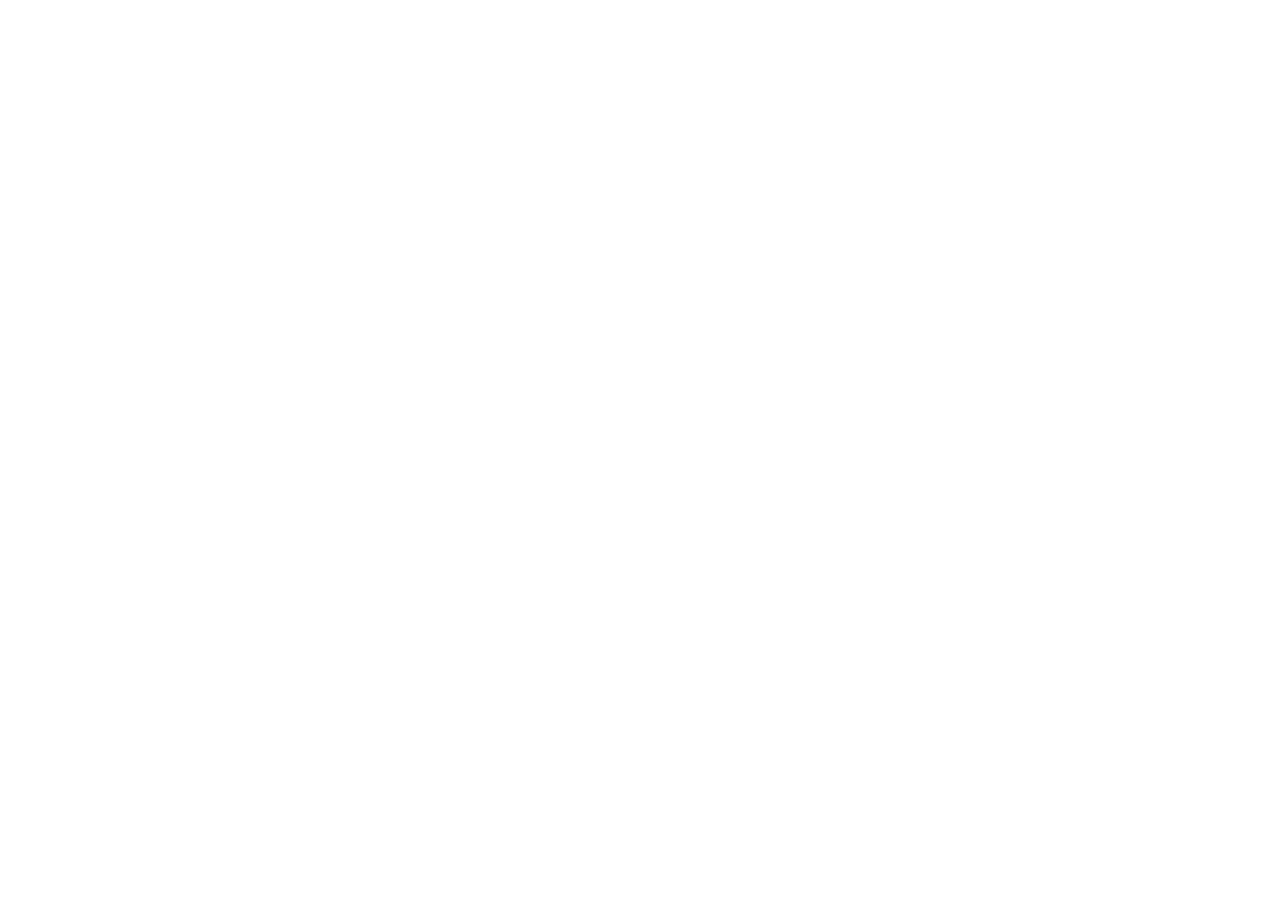
==== login.html @ 2b56876f "init project" ====
<!DOCTYPE html>
<html lang="en">

<head>
    <meta charset="UTF-8">
    <meta http-equiv="X-UA-Compatible" content="IE=edge">
    <meta name="viewport" content="width=device-width, initial-scale=1.0">
    <title>Document</title>
</head>

<body>

</body>

</html>
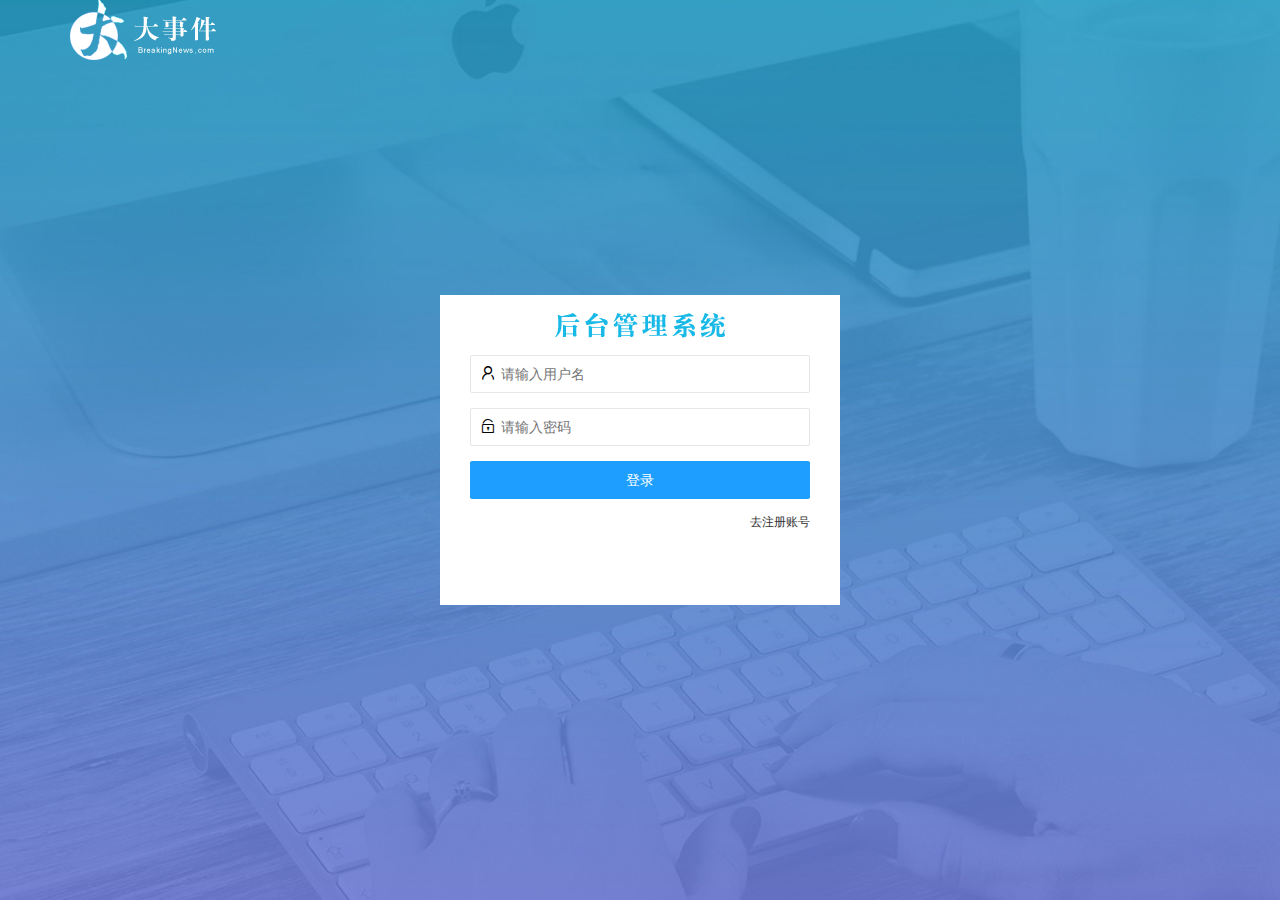
==== commit 0f682f52: "完成了登录和注册功能的开发" ====
--- a/login.html
+++ b/login.html
@@ -5,10 +5,87 @@
     <meta charset="UTF-8">
     <meta http-equiv="X-UA-Compatible" content="IE=edge">
     <meta name="viewport" content="width=device-width, initial-scale=1.0">
-    <title>Document</title>
+    <title>大事件-登录/注册</title>
+    <!-- 导入layui样式 -->
+    <link rel="stylesheet" href="assets/lib/layui/css/layui.css">
+    <!-- 导入注册页面样式 -->
+    <link rel="stylesheet" href="assets/css/login.css">
 </head>
 
 <body>
+    <!-- 头部logo区 -->
+    <div class="layui-main">
+        <img src="assets/images/logo.png" alt="">
+    </div>
+    <!-- 登录注册区 -->
+    <div class="loginAndRegBox">
+        <div class="title-box"></div>
+        <!-- 登录div  -->
+        <div class="login-box">
+            <form class="layui-form" id="form_login">
+                <!-- 用户名 -->
+                <div class="layui-form-item">
+                    <i class="layui-icon layui-icon-username"></i>
+                    <input type="text" name="username" required lay-verify="required" placeholder="请输入用户名"
+                        autocomplete="off" class="layui-input">
+                </div>
+                <!-- 密码 -->
+                <div class="layui-form-item">
+                    <i class="layui-icon layui-icon-password"></i>
+                    <input type="password" name="password" required lay-verify="required|pwd" placeholder="请输入密码"
+                        autocomplete="off" class="layui-input">
+                </div>
+                <!-- 登录按钮 -->
+                <div class="layui-form-item">
+                    <!-- 注意：表单提交按钮和普通按钮的区别，就是 lay-submit 属性 -->
+                    <button class="layui-btn layui-btn-fluid layui-btn-normal" lay-submit>登录</button>
+                </div>
+                <div class="layui-form-item links">
+                    <a href="javascript:;" id="link_reg">去注册账号</a>
+                </div>
+            </form>
+        </div>
+        <!-- 注册div -->
+        <div class="reg-box">
+            <form class="layui-form" id="form_reg">
+                <!-- 用户名 -->
+                <div class="layui-form-item">
+                    <i class="layui-icon layui-icon-username"></i>
+                    <input type="text" name="username" required lay-verify="required" placeholder="请输入用户名"
+                        autocomplete="off" class="layui-input">
+                </div>
+                <!-- 密码 -->
+                <div class="layui-form-item">
+                    <i class="layui-icon layui-icon-password"></i>
+                    <input type="password" name="password" required lay-verify="required|pwd" placeholder="请输入密码"
+                        autocomplete="off" class="layui-input">
+                </div>
+                <!-- 密码确认 -->
+                <div class="layui-form-item">
+                    <i class="layui-icon layui-icon-password"></i>
+                    <input type="password" name="repassword" required lay-verify="required|pwd|repwd"
+                        placeholder="再次确认密码" autocomplete="off" class="layui-input">
+                </div>
+                <!-- 登录按钮 -->
+                <div class="layui-form-item">
+                    <!-- 注意：表单提交按钮和普通按钮的区别，就是 lay-submit 属性 -->
+                    <button class="layui-btn layui-btn-fluid layui-btn-normal" lay-submit>注册</button>
+                </div>
+                <div class="layui-form-item links">
+                    <a href="javascript:;" id="link_log">去登陆</a>
+                </div>
+            </form>
+        </div>
+    </div>
+
+    <!-- 导入layui的js文件 -->
+    <script src="assets/lib/layui/layui.all.js"></script>
+    <!-- 导入Jquery -->
+    <script src="assets/lib/jquery.js"></script>
+    <!-- 导入自己封装的 baseApl文件 -->
+    <script src="assets/js/baseapl.js"></script>
+    <!-- 导去login的js文件 -->
+    <script src="assets/js/login.js"></script>
 
 </body>
 
--- a/assets/lib/layui/css/layui.css
+++ b/assets/lib/layui/css/layui.css
@@ -0,0 +1,2 @@
+/** layui-v2.5.5 MIT License By https://www.layui.com */
+ .layui-inline,img{display:inline-block;vertical-align:middle}h1,h2,h3,h4,h5,h6{font-weight:400}.layui-edge,.layui-header,.layui-inline,.layui-main{position:relative}.layui-body,.layui-edge,.layui-elip{overflow:hidden}.layui-btn,.layui-edge,.layui-inline,img{vertical-align:middle}.layui-btn,.layui-disabled,.layui-icon,.layui-unselect{-moz-user-select:none;-webkit-user-select:none;-ms-user-select:none}.layui-elip,.layui-form-checkbox span,.layui-form-pane .layui-form-label{text-overflow:ellipsis;white-space:nowrap}.layui-breadcrumb,.layui-tree-btnGroup{visibility:hidden}blockquote,body,button,dd,div,dl,dt,form,h1,h2,h3,h4,h5,h6,input,li,ol,p,pre,td,textarea,th,ul{margin:0;padding:0;-webkit-tap-highlight-color:rgba(0,0,0,0)}a:active,a:hover{outline:0}img{border:none}li{list-style:none}table{border-collapse:collapse;border-spacing:0}h4,h5,h6{font-size:100%}button,input,optgroup,option,select,textarea{font-family:inherit;font-size:inherit;font-style:inherit;font-weight:inherit;outline:0}pre{white-space:pre-wrap;white-space:-moz-pre-wrap;white-space:-pre-wrap;white-space:-o-pre-wrap;word-wrap:break-word}body{line-height:24px;font:14px Helvetica Neue,Helvetica,PingFang SC,Tahoma,Arial,sans-serif}hr{height:1px;margin:10px 0;border:0;clear:both}a{color:#333;text-decoration:none}a:hover{color:#777}a cite{font-style:normal;*cursor:pointer}.layui-border-box,.layui-border-box *{box-sizing:border-box}.layui-box,.layui-box *{box-sizing:content-box}.layui-clear{clear:both;*zoom:1}.layui-clear:after{content:'\20';clear:both;*zoom:1;display:block;height:0}.layui-inline{*display:inline;*zoom:1}.layui-edge{display:inline-block;width:0;height:0;border-width:6px;border-style:dashed;border-color:transparent}.layui-edge-top{top:-4px;border-bottom-color:#999;border-bottom-style:solid}.layui-edge-right{border-left-color:#999;border-left-style:solid}.layui-edge-bottom{top:2px;border-top-color:#999;border-top-style:solid}.layui-edge-left{border-right-color:#999;border-right-style:solid}.layui-disabled,.layui-disabled:hover{color:#d2d2d2!important;cursor:not-allowed!important}.layui-circle{border-radius:100%}.layui-show{display:block!important}.layui-hide{display:none!important}@font-face{font-family:layui-icon;src:url(../font/iconfont.eot?v=250);src:url(../font/iconfont.eot?v=250#iefix) format('embedded-opentype'),url(../font/iconfont.woff2?v=250) format('woff2'),url(../font/iconfont.woff?v=250) format('woff'),url(../font/iconfont.ttf?v=250) format('truetype'),url(../font/iconfont.svg?v=250#layui-icon) format('svg')}.layui-icon{font-family:layui-icon!important;font-size:16px;font-style:normal;-webkit-font-smoothing:antialiased;-moz-osx-font-smoothing:grayscale}.layui-icon-reply-fill:before{content:"\e611"}.layui-icon-set-fill:before{content:"\e614"}.layui-icon-menu-fill:before{content:"\e60f"}.layui-icon-search:before{content:"\e615"}.layui-icon-share:before{content:"\e641"}.layui-icon-set-sm:before{content:"\e620"}.layui-icon-engine:before{content:"\e628"}.layui-icon-close:before{content:"\1006"}.layui-icon-close-fill:before{content:"\1007"}.layui-icon-chart-screen:before{content:"\e629"}.layui-icon-star:before{content:"\e600"}.layui-icon-circle-dot:before{content:"\e617"}.layui-icon-chat:before{content:"\e606"}.layui-icon-release:before{content:"\e609"}.layui-icon-list:before{content:"\e60a"}.layui-icon-chart:before{content:"\e62c"}.layui-icon-ok-circle:before{content:"\1005"}.layui-icon-layim-theme:before{content:"\e61b"}.layui-icon-table:before{content:"\e62d"}.layui-icon-right:before{content:"\e602"}.layui-icon-left:before{content:"\e603"}.layui-icon-cart-simple:before{content:"\e698"}.layui-icon-face-cry:before{content:"\e69c"}.layui-icon-face-smile:before{content:"\e6af"}.layui-icon-survey:before{content:"\e6b2"}.layui-icon-tree:before{content:"\e62e"}.layui-icon-upload-circle:before{content:"\e62f"}.layui-icon-add-circle:before{content:"\e61f"}.layui-icon-download-circle:before{content:"\e601"}.layui-icon-templeate-1:before{content:"\e630"}.layui-icon-util:before{content:"\e631"}.layui-icon-face-surprised:before{content:"\e664"}.layui-icon-edit:before{content:"\e642"}.layui-icon-speaker:before{content:"\e645"}.layui-icon-down:before{content:"\e61a"}.layui-icon-file:before{content:"\e621"}.layui-icon-layouts:before{content:"\e632"}.layui-icon-rate-half:before{content:"\e6c9"}.layui-icon-add-circle-fine:before{content:"\e608"}.layui-icon-prev-circle:before{content:"\e633"}.layui-icon-read:before{content:"\e705"}.layui-icon-404:before{content:"\e61c"}.layui-icon-carousel:before{content:"\e634"}.layui-icon-help:before{content:"\e607"}.layui-icon-code-circle:before{content:"\e635"}.layui-icon-water:before{content:"\e636"}.layui-icon-username:before{content:"\e66f"}.layui-icon-find-fill:before{content:"\e670"}.layui-icon-about:before{content:"\e60b"}.layui-icon-location:before{content:"\e715"}.layui-icon-up:before{content:"\e619"}.layui-icon-pause:before{content:"\e651"}.layui-icon-date:before{content:"\e637"}.layui-icon-layim-uploadfile:before{content:"\e61d"}.layui-icon-delete:before{content:"\e640"}.layui-icon-play:before{content:"\e652"}.layui-icon-top:before{content:"\e604"}.layui-icon-friends:before{content:"\e612"}.layui-icon-refresh-3:before{content:"\e9aa"}.layui-icon-ok:before{content:"\e605"}.layui-icon-layer:before{content:"\e638"}.layui-icon-face-smile-fine:before{content:"\e60c"}.layui-icon-dollar:before{content:"\e659"}.layui-icon-group:before{content:"\e613"}.layui-icon-layim-download:before{content:"\e61e"}.layui-icon-picture-fine:before{content:"\e60d"}.layui-icon-link:before{content:"\e64c"}.layui-icon-diamond:before{content:"\e735"}.layui-icon-log:before{content:"\e60e"}.layui-icon-rate-solid:before{content:"\e67a"}.layui-icon-fonts-del:before{content:"\e64f"}.layui-icon-unlink:before{content:"\e64d"}.layui-icon-fonts-clear:before{content:"\e639"}.layui-icon-triangle-r:before{content:"\e623"}.layui-icon-circle:before{content:"\e63f"}.layui-icon-radio:before{content:"\e643"}.layui-icon-align-center:before{content:"\e647"}.layui-icon-align-right:before{content:"\e648"}.layui-icon-align-left:before{content:"\e649"}.layui-icon-loading-1:before{content:"\e63e"}.layui-icon-return:before{content:"\e65c"}.layui-icon-fonts-strong:before{content:"\e62b"}.layui-icon-upload:before{content:"\e67c"}.layui-icon-dialogue:before{content:"\e63a"}.layui-icon-video:before{content:"\e6ed"}.layui-icon-headset:before{content:"\e6fc"}.layui-icon-cellphone-fine:before{content:"\e63b"}.layui-icon-add-1:before{content:"\e654"}.layui-icon-face-smile-b:before{content:"\e650"}.layui-icon-fonts-html:before{content:"\e64b"}.layui-icon-form:before{content:"\e63c"}.layui-icon-cart:before{content:"\e657"}.layui-icon-camera-fill:before{content:"\e65d"}.layui-icon-tabs:before{content:"\e62a"}.layui-icon-fonts-code:before{content:"\e64e"}.layui-icon-fire:before{content:"\e756"}.layui-icon-set:before{content:"\e716"}.layui-icon-fonts-u:before{content:"\e646"}.layui-icon-triangle-d:before{content:"\e625"}.layui-icon-tips:before{content:"\e702"}.layui-icon-picture:before{content:"\e64a"}.layui-icon-more-vertical:before{content:"\e671"}.layui-icon-flag:before{content:"\e66c"}.layui-icon-loading:before{content:"\e63d"}.layui-icon-fonts-i:before{content:"\e644"}.layui-icon-refresh-1:before{content:"\e666"}.layui-icon-rmb:before{content:"\e65e"}.layui-icon-home:before{content:"\e68e"}.layui-icon-user:before{content:"\e770"}.layui-icon-notice:before{content:"\e667"}.layui-icon-login-weibo:before{content:"\e675"}.layui-icon-voice:before{content:"\e688"}.layui-icon-upload-drag:before{content:"\e681"}.layui-icon-login-qq:before{content:"\e676"}.layui-icon-snowflake:before{content:"\e6b1"}.layui-icon-file-b:before{content:"\e655"}.layui-icon-template:before{content:"\e663"}.layui-icon-auz:before{content:"\e672"}.layui-icon-console:before{content:"\e665"}.layui-icon-app:before{content:"\e653"}.layui-icon-prev:before{content:"\e65a"}.layui-icon-website:before{content:"\e7ae"}.layui-icon-next:before{content:"\e65b"}.layui-icon-component:before{content:"\e857"}.layui-icon-more:before{content:"\e65f"}.layui-icon-login-wechat:before{content:"\e677"}.layui-icon-shrink-right:before{content:"\e668"}.layui-icon-spread-left:before{content:"\e66b"}.layui-icon-camera:before{content:"\e660"}.layui-icon-note:before{content:"\e66e"}.layui-icon-refresh:before{content:"\e669"}.layui-icon-female:before{content:"\e661"}.layui-icon-male:before{content:"\e662"}.layui-icon-password:before{content:"\e673"}.layui-icon-senior:before{content:"\e674"}.layui-icon-theme:before{content:"\e66a"}.layui-icon-tread:before{content:"\e6c5"}.layui-icon-praise:before{content:"\e6c6"}.layui-icon-star-fill:before{content:"\e658"}.layui-icon-rate:before{content:"\e67b"}.layui-icon-template-1:before{content:"\e656"}.layui-icon-vercode:before{content:"\e679"}.layui-icon-cellphone:before{content:"\e678"}.layui-icon-screen-full:before{content:"\e622"}.layui-icon-screen-restore:before{content:"\e758"}.layui-icon-cols:before{content:"\e610"}.layui-icon-export:before{content:"\e67d"}.layui-icon-print:before{content:"\e66d"}.layui-icon-slider:before{content:"\e714"}.layui-icon-addition:before{content:"\e624"}.layui-icon-subtraction:before{content:"\e67e"}.layui-icon-service:before{content:"\e626"}.layui-icon-transfer:before{content:"\e691"}.layui-main{width:1140px;margin:0 auto}.layui-header{z-index:1000;height:60px}.layui-header a:hover{transition:all .5s;-webkit-transition:all .5s}.layui-side{position:fixed;left:0;top:0;bottom:0;z-index:999;width:200px;overflow-x:hidden}.layui-side-scroll{position:relative;width:220px;height:100%;overflow-x:hidden}.layui-body{position:absolute;left:200px;right:0;top:0;bottom:0;z-index:998;width:auto;overflow-y:auto;box-sizing:border-box}.layui-layout-body{overflow:hidden}.layui-layout-admin .layui-header{background-color:#23262E}.layui-layout-admin .layui-side{top:60px;width:200px;overflow-x:hidden}.layui-layout-admin .layui-body{position:fixed;top:60px;bottom:44px}.layui-layout-admin .layui-main{width:auto;margin:0 15px}.layui-layout-admin .layui-footer{position:fixed;left:200px;right:0;bottom:0;height:44px;line-height:44px;padding:0 15px;background-color:#eee}.layui-layout-admin .layui-logo{position:absolute;left:0;top:0;width:200px;height:100%;line-height:60px;text-align:center;color:#009688;font-size:16px}.layui-layout-admin .layui-header .layui-nav{background:0 0}.layui-layout-left{position:absolute!important;left:200px;top:0}.layui-layout-right{position:absolute!important;right:0;top:0}.layui-container{position:relative;margin:0 auto;padding:0 15px;box-sizing:border-box}.layui-fluid{position:relative;margin:0 auto;padding:0 15px}.layui-row:after,.layui-row:before{content:'';display:block;clear:both}.layui-col-lg1,.layui-col-lg10,.layui-col-lg11,.layui-col-lg12,.layui-col-lg2,.layui-col-lg3,.layui-col-lg4,.layui-col-lg5,.layui-col-lg6,.layui-col-lg7,.layui-col-lg8,.layui-col-lg9,.layui-col-md1,.layui-col-md10,.layui-col-md11,.layui-col-md12,.layui-col-md2,.layui-col-md3,.layui-col-md4,.layui-col-md5,.layui-col-md6,.layui-col-md7,.layui-col-md8,.layui-col-md9,.layui-col-sm1,.layui-col-sm10,.layui-col-sm11,.layui-col-sm12,.layui-col-sm2,.layui-col-sm3,.layui-col-sm4,.layui-col-sm5,.layui-col-sm6,.layui-col-sm7,.layui-col-sm8,.layui-col-sm9,.layui-col-xs1,.layui-col-xs10,.layui-col-xs11,.layui-col-xs12,.layui-col-xs2,.layui-col-xs3,.layui-col-xs4,.layui-col-xs5,.layui-col-xs6,.layui-col-xs7,.layui-col-xs8,.layui-col-xs9{position:relative;display:block;box-sizing:border-box}.layui-col-xs1,.layui-col-xs10,.layui-col-xs11,.layui-col-xs12,.layui-col-xs2,.layui-col-xs3,.layui-col-xs4,.layui-col-xs5,.layui-col-xs6,.layui-col-xs7,.layui-col-xs8,.layui-col-xs9{float:left}.layui-col-xs1{width:8.33333333%}.layui-col-xs2{width:16.66666667%}.layui-col-xs3{width:25%}.layui-col-xs4{width:33.33333333%}.layui-col-xs5{width:41.66666667%}.layui-col-xs6{width:50%}.layui-col-xs7{width:58.33333333%}.layui-col-xs8{width:66.66666667%}.layui-col-xs9{width:75%}.layui-col-xs10{width:83.33333333%}.layui-col-xs11{width:91.66666667%}.layui-col-xs12{width:100%}.layui-col-xs-offset1{margin-left:8.33333333%}.layui-col-xs-offset2{margin-left:16.66666667%}.layui-col-xs-offset3{margin-left:25%}.layui-col-xs-offset4{margin-left:33.33333333%}.layui-col-xs-offset5{margin-left:41.66666667%}.layui-col-xs-offset6{margin-left:50%}.layui-col-xs-offset7{margin-left:58.33333333%}.layui-col-xs-offset8{margin-left:66.66666667%}.layui-col-xs-offset9{margin-left:75%}.layui-col-xs-offset10{margin-left:83.33333333%}.layui-col-xs-offset11{margin-left:91.66666667%}.layui-col-xs-offset12{margin-left:100%}@media screen and (max-width:768px){.layui-hide-xs{display:none!important}.layui-show-xs-block{display:block!important}.layui-show-xs-inline{display:inline!important}.layui-show-xs-inline-block{display:inline-block!important}}@media screen and (min-width:768px){.layui-container{width:750px}.layui-hide-sm{display:none!important}.layui-show-sm-block{display:block!important}.layui-show-sm-inline{display:inline!important}.layui-show-sm-inline-block{display:inline-block!important}.layui-col-sm1,.layui-col-sm10,.layui-col-sm11,.layui-col-sm12,.layui-col-sm2,.layui-col-sm3,.layui-col-sm4,.layui-col-sm5,.layui-col-sm6,.layui-col-sm7,.layui-col-sm8,.layui-col-sm9{float:left}.layui-col-sm1{width:8.33333333%}.layui-col-sm2{width:16.66666667%}.layui-col-sm3{width:25%}.layui-col-sm4{width:33.33333333%}.layui-col-sm5{width:41.66666667%}.layui-col-sm6{width:50%}.layui-col-sm7{width:58.33333333%}.layui-col-sm8{width:66.66666667%}.layui-col-sm9{width:75%}.layui-col-sm10{width:83.33333333%}.layui-col-sm11{width:91.66666667%}.layui-col-sm12{width:100%}.layui-col-sm-offset1{margin-left:8.33333333%}.layui-col-sm-offset2{margin-left:16.66666667%}.layui-col-sm-offset3{margin-left:25%}.layui-col-sm-offset4{margin-left:33.33333333%}.layui-col-sm-offset5{margin-left:41.66666667%}.layui-col-sm-offset6{margin-left:50%}.layui-col-sm-offset7{margin-left:58.33333333%}.layui-col-sm-offset8{margin-left:66.66666667%}.layui-col-sm-offset9{margin-left:75%}.layui-col-sm-offset10{margin-left:83.33333333%}.layui-col-sm-offset11{margin-left:91.66666667%}.layui-col-sm-offset12{margin-left:100%}}@media screen and (min-width:992px){.layui-container{width:970px}.layui-hide-md{display:none!important}.layui-show-md-block{display:block!important}.layui-show-md-inline{display:inline!important}.layui-show-md-inline-block{display:inline-block!important}.layui-col-md1,.layui-col-md10,.layui-col-md11,.layui-col-md12,.layui-col-md2,.layui-col-md3,.layui-col-md4,.layui-col-md5,.layui-col-md6,.layui-col-md7,.layui-col-md8,.layui-col-md9{float:left}.layui-col-md1{width:8.33333333%}.layui-col-md2{width:16.66666667%}.layui-col-md3{width:25%}.layui-col-md4{width:33.33333333%}.layui-col-md5{width:41.66666667%}.layui-col-md6{width:50%}.layui-col-md7{width:58.33333333%}.layui-col-md8{width:66.66666667%}.layui-col-md9{width:75%}.layui-col-md10{width:83.33333333%}.layui-col-md11{width:91.66666667%}.layui-col-md12{width:100%}.layui-col-md-offset1{margin-left:8.33333333%}.layui-col-md-offset2{margin-left:16.66666667%}.layui-col-md-offset3{margin-left:25%}.layui-col-md-offset4{margin-left:33.33333333%}.layui-col-md-offset5{margin-left:41.66666667%}.layui-col-md-offset6{margin-left:50%}.layui-col-md-offset7{margin-left:58.33333333%}.layui-col-md-offset8{margin-left:66.66666667%}.layui-col-md-offset9{margin-left:75%}.layui-col-md-offset10{margin-left:83.33333333%}.layui-col-md-offset11{margin-left:91.66666667%}.layui-col-md-offset12{margin-left:100%}}@media screen and (min-width:1200px){.layui-container{width:1170px}.layui-hide-lg{display:none!important}.layui-show-lg-block{display:block!important}.layui-show-lg-inline{display:inline!important}.layui-show-lg-inline-block{display:inline-block!important}.layui-col-lg1,.layui-col-lg10,.layui-col-lg11,.layui-col-lg12,.layui-col-lg2,.layui-col-lg3,.layui-col-lg4,.layui-col-lg5,.layui-col-lg6,.layui-col-lg7,.layui-col-lg8,.layui-col-lg9{float:left}.layui-col-lg1{width:8.33333333%}.layui-col-lg2{width:16.66666667%}.layui-col-lg3{width:25%}.layui-col-lg4{width:33.33333333%}.layui-col-lg5{width:41.66666667%}.layui-col-lg6{width:50%}.layui-col-lg7{width:58.33333333%}.layui-col-lg8{width:66.66666667%}.layui-col-lg9{width:75%}.layui-col-lg10{width:83.33333333%}.layui-col-lg11{width:91.66666667%}.layui-col-lg12{width:100%}.layui-col-lg-offset1{margin-left:8.33333333%}.layui-col-lg-offset2{margin-left:16.66666667%}.layui-col-lg-offset3{margin-left:25%}.layui-col-lg-offset4{margin-left:33.33333333%}.layui-col-lg-offset5{margin-left:41.66666667%}.layui-col-lg-offset6{margin-left:50%}.layui-col-lg-offset7{margin-left:58.33333333%}.layui-col-lg-offset8{margin-left:66.66666667%}.layui-col-lg-offset9{margin-left:75%}.layui-col-lg-offset10{margin-left:83.33333333%}.layui-col-lg-offset11{margin-left:91.66666667%}.layui-col-lg-offset12{margin-left:100%}}.layui-col-space1{margin:-.5px}.layui-col-space1>*{padding:.5px}.layui-col-space3{margin:-1.5px}.layui-col-space3>*{padding:1.5px}.layui-col-space5{margin:-2.5px}.layui-col-space5>*{padding:2.5px}.layui-col-space8{margin:-3.5px}.layui-col-space8>*{padding:3.5px}.layui-col-space10{margin:-5px}.layui-col-space10>*{padding:5px}.layui-col-space12{margin:-6px}.layui-col-space12>*{padding:6px}.layui-col-space15{margin:-7.5px}.layui-col-space15>*{padding:7.5px}.layui-col-space18{margin:-9px}.layui-col-space18>*{padding:9px}.layui-col-space20{margin:-10px}.layui-col-space20>*{padding:10px}.layui-col-space22{margin:-11px}.layui-col-space22>*{padding:11px}.layui-col-space25{margin:-12.5px}.layui-col-space25>*{padding:12.5px}.layui-col-space30{margin:-15px}.layui-col-space30>*{padding:15px}.layui-btn,.layui-input,.layui-select,.layui-textarea,.layui-upload-button{outline:0;-webkit-appearance:none;transition:all .3s;-webkit-transition:all .3s;box-sizing:border-box}.layui-elem-quote{margin-bottom:10px;padding:15px;line-height:22px;border-left:5px solid #009688;border-radius:0 2px 2px 0;background-color:#f2f2f2}.layui-quote-nm{border-style:solid;border-width:1px 1px 1px 5px;background:0 0}.layui-elem-field{margin-bottom:10px;padding:0;border-width:1px;border-style:solid}.layui-elem-field legend{margin-left:20px;padding:0 10px;font-size:20px;font-weight:300}.layui-field-title{margin:10px 0 20px;border-width:1px 0 0}.layui-field-box{padding:10px 15px}.layui-field-title .layui-field-box{padding:10px 0}.layui-progress{position:relative;height:6px;border-radius:20px;background-color:#e2e2e2}.layui-progress-bar{position:absolute;left:0;top:0;width:0;max-width:100%;height:6px;border-radius:20px;text-align:right;background-color:#5FB878;transition:all .3s;-webkit-transition:all .3s}.layui-progress-big,.layui-progress-big .layui-progress-bar{height:18px;line-height:18px}.layui-progress-text{position:relative;top:-20px;line-height:18px;font-size:12px;color:#666}.layui-progress-big .layui-progress-text{position:static;padding:0 10px;color:#fff}.layui-collapse{border-width:1px;border-style:solid;border-radius:2px}.layui-colla-content,.layui-colla-item{border-top-width:1px;border-top-style:solid}.layui-colla-item:first-child{border-top:none}.layui-colla-title{position:relative;height:42px;line-height:42px;padding:0 15px 0 35px;color:#333;background-color:#f2f2f2;cursor:pointer;font-size:14px;overflow:hidden}.layui-colla-content{display:none;padding:10px 15px;line-height:22px;color:#666}.layui-colla-icon{position:absolute;left:15px;top:0;font-size:14px}.layui-card{margin-bottom:15px;border-radius:2px;background-color:#fff;box-shadow:0 1px 2px 0 rgba(0,0,0,.05)}.layui-card:last-child{margin-bottom:0}.layui-card-header{position:relative;height:42px;line-height:42px;padding:0 15px;border-bottom:1px solid #f6f6f6;color:#333;border-radius:2px 2px 0 0;font-size:14px}.layui-bg-black,.layui-bg-blue,.layui-bg-cyan,.layui-bg-green,.layui-bg-orange,.layui-bg-red{color:#fff!important}.layui-card-body{position:relative;padding:10px 15px;line-height:24px}.layui-card-body[pad15]{padding:15px}.layui-card-body[pad20]{padding:20px}.layui-card-body .layui-table{margin:5px 0}.layui-card .layui-tab{margin:0}.layui-panel-window{position:relative;padding:15px;border-radius:0;border-top:5px solid #E6E6E6;background-color:#fff}.layui-auxiliar-moving{position:fixed;left:0;right:0;top:0;bottom:0;width:100%;height:100%;background:0 0;z-index:9999999999}.layui-form-label,.layui-form-mid,.layui-form-select,.layui-input-block,.layui-input-inline,.layui-textarea{position:relative}.layui-bg-red{background-color:#FF5722!important}.layui-bg-orange{background-color:#FFB800!important}.layui-bg-green{background-color:#009688!important}.layui-bg-cyan{background-color:#2F4056!important}.layui-bg-blue{background-color:#1E9FFF!important}.layui-bg-black{background-color:#393D49!important}.layui-bg-gray{background-color:#eee!important;color:#666!important}.layui-badge-rim,.layui-colla-content,.layui-colla-item,.layui-collapse,.layui-elem-field,.layui-form-pane .layui-form-item[pane],.layui-form-pane .layui-form-label,.layui-input,.layui-layedit,.layui-layedit-tool,.layui-quote-nm,.layui-select,.layui-tab-bar,.layui-tab-card,.layui-tab-title,.layui-tab-title .layui-this:after,.layui-textarea{border-color:#e6e6e6}.layui-timeline-item:before,hr{background-color:#e6e6e6}.layui-text{line-height:22px;font-size:14px;color:#666}.layui-text h1,.layui-text h2,.layui-text h3{font-weight:500;color:#333}.layui-text h1{font-size:30px}.layui-text h2{font-size:24px}.layui-text h3{font-size:18px}.layui-text a:not(.layui-btn){color:#01AAED}.layui-text a:not(.layui-btn):hover{text-decoration:underline}.layui-text ul{padding:5px 0 5px 15px}.layui-text ul li{margin-top:5px;list-style-type:disc}.layui-text em,.layui-word-aux{color:#999!important;padding:0 5px!important}.layui-btn{display:inline-block;height:38px;line-height:38px;padding:0 18px;background-color:#009688;color:#fff;white-space:nowrap;text-align:center;font-size:14px;border:none;border-radius:2px;cursor:pointer}.layui-btn:hover{opacity:.8;filter:alpha(opacity=80);color:#fff}.layui-btn:active{opacity:1;filter:alpha(opacity=100)}.layui-btn+.layui-btn{margin-left:10px}.layui-btn-container{font-size:0}.layui-btn-container .layui-btn{margin-right:10px;margin-bottom:10px}.layui-btn-container .layui-btn+.layui-btn{margin-left:0}.layui-table .layui-btn-container .layui-btn{margin-bottom:9px}.layui-btn-radius{border-radius:100px}.layui-btn .layui-icon{margin-right:3px;font-size:18px;vertical-align:bottom;vertical-align:middle\9}.layui-btn-primary{border:1px solid #C9C9C9;background-color:#fff;color:#555}.layui-btn-primary:hover{border-color:#009688;color:#333}.layui-btn-normal{background-color:#1E9FFF}.layui-btn-warm{background-color:#FFB800}.layui-btn-danger{background-color:#FF5722}.layui-btn-checked{background-color:#5FB878}.layui-btn-disabled,.layui-btn-disabled:active,.layui-btn-disabled:hover{border:1px solid #e6e6e6;background-color:#FBFBFB;color:#C9C9C9;cursor:not-allowed;opacity:1}.layui-btn-lg{height:44px;line-height:44px;padding:0 25px;font-size:16px}.layui-btn-sm{height:30px;line-height:30px;padding:0 10px;font-size:12px}.layui-btn-sm i{font-size:16px!important}.layui-btn-xs{height:22px;line-height:22px;padding:0 5px;font-size:12px}.layui-btn-xs i{font-size:14px!important}.layui-btn-group{display:inline-block;vertical-align:middle;font-size:0}.layui-btn-group .layui-btn{margin-left:0!important;margin-right:0!important;border-left:1px solid rgba(255,255,255,.5);border-radius:0}.layui-btn-group .layui-btn-primary{border-left:none}.layui-btn-group .layui-btn-primary:hover{border-color:#C9C9C9;color:#009688}.layui-btn-group .layui-btn:first-child{border-left:none;border-radius:2px 0 0 2px}.layui-btn-group .layui-btn-primary:first-child{border-left:1px solid #c9c9c9}.layui-btn-group .layui-btn:last-child{border-radius:0 2px 2px 0}.layui-btn-group .layui-btn+.layui-btn{margin-left:0}.layui-btn-group+.layui-btn-group{margin-left:10px}.layui-btn-fluid{width:100%}.layui-input,.layui-select,.layui-textarea{height:38px;line-height:1.3;line-height:38px\9;border-width:1px;border-style:solid;background-color:#fff;border-radius:2px}.layui-input::-webkit-input-placeholder,.layui-select::-webkit-input-placeholder,.layui-textarea::-webkit-input-placeholder{line-height:1.3}.layui-input,.layui-textarea{display:block;width:100%;padding-left:10px}.layui-input:hover,.layui-textarea:hover{border-color:#D2D2D2!important}.layui-input:focus,.layui-textarea:focus{border-color:#C9C9C9!important}.layui-textarea{min-height:100px;height:auto;line-height:20px;padding:6px 10px;resize:vertical}.layui-select{padding:0 10px}.layui-form input[type=checkbox],.layui-form input[type=radio],.layui-form select{display:none}.layui-form [lay-ignore]{display:initial}.layui-form-item{margin-bottom:15px;clear:both;*zoom:1}.layui-form-item:after{content:'\20';clear:both;*zoom:1;display:block;height:0}.layui-form-label{float:left;display:block;padding:9px 15px;width:80px;font-weight:400;line-height:20px;text-align:right}.layui-form-label-col{display:block;float:none;padding:9px 0;line-height:20px;text-align:left}.layui-form-item .layui-inline{margin-bottom:5px;margin-right:10px}.layui-input-block{margin-left:110px;min-height:36px}.layui-input-inline{display:inline-block;vertical-align:middle}.layui-form-item .layui-input-inline{float:left;width:190px;margin-right:10px}.layui-form-text .layui-input-inline{width:auto}.layui-form-mid{float:left;display:block;padding:9px 0!important;line-height:20px;margin-right:10px}.layui-form-danger+.layui-form-select .layui-input,.layui-form-danger:focus{border-color:#FF5722!important}.layui-form-select .layui-input{padding-right:30px;cursor:pointer}.layui-form-select .layui-edge{position:absolute;right:10px;top:50%;margin-top:-3px;cursor:pointer;border-width:6px;border-top-color:#c2c2c2;border-top-style:solid;transition:all .3s;-webkit-transition:all .3s}.layui-form-select dl{display:none;position:absolute;left:0;top:42px;padding:5px 0;z-index:899;min-width:100%;border:1px solid #d2d2d2;max-height:300px;overflow-y:auto;background-color:#fff;border-radius:2px;box-shadow:0 2px 4px rgba(0,0,0,.12);box-sizing:border-box}.layui-form-select dl dd,.layui-form-select dl dt{padding:0 10px;line-height:36px;white-space:nowrap;overflow:hidden;text-overflow:ellipsis}.layui-form-select dl dt{font-size:12px;color:#999}.layui-form-select dl dd{cursor:pointer}.layui-form-select dl dd:hover{background-color:#f2f2f2;-webkit-transition:.5s all;transition:.5s all}.layui-form-select .layui-select-group dd{padding-left:20px}.layui-form-select dl dd.layui-select-tips{padding-left:10px!important;color:#999}.layui-form-select dl dd.layui-this{background-color:#5FB878;color:#fff}.layui-form-checkbox,.layui-form-select dl dd.layui-disabled{background-color:#fff}.layui-form-selected dl{display:block}.layui-form-checkbox,.layui-form-checkbox *,.layui-form-switch{display:inline-block;vertical-align:middle}.layui-form-selected .layui-edge{margin-top:-9px;-webkit-transform:rotate(180deg);transform:rotate(180deg);margin-top:-3px\9}:root .layui-form-selected .layui-edge{margin-top:-9px\0/IE9}.layui-form-selectup dl{top:auto;bottom:42px}.layui-select-none{margin:5px 0;text-align:center;color:#999}.layui-select-disabled .layui-disabled{border-color:#eee!important}.layui-select-disabled .layui-edge{border-top-color:#d2d2d2}.layui-form-checkbox{position:relative;height:30px;line-height:30px;margin-right:10px;padding-right:30px;cursor:pointer;font-size:0;-webkit-transition:.1s linear;transition:.1s linear;box-sizing:border-box}.layui-form-checkbox span{padding:0 10px;height:100%;font-size:14px;border-radius:2px 0 0 2px;background-color:#d2d2d2;color:#fff;overflow:hidden}.layui-form-checkbox:hover span{background-color:#c2c2c2}.layui-form-checkbox i{position:absolute;right:0;top:0;width:30px;height:28px;border:1px solid #d2d2d2;border-left:none;border-radius:0 2px 2px 0;color:#fff;font-size:20px;text-align:center}.layui-form-checkbox:hover i{border-color:#c2c2c2;color:#c2c2c2}.layui-form-checked,.layui-form-checked:hover{border-color:#5FB878}.layui-form-checked span,.layui-form-checked:hover span{background-color:#5FB878}.layui-form-checked i,.layui-form-checked:hover i{color:#5FB878}.layui-form-item .layui-form-checkbox{margin-top:4px}.layui-form-checkbox[lay-skin=primary]{height:auto!important;line-height:normal!important;min-width:18px;min-height:18px;border:none!important;margin-right:0;padding-left:28px;padding-right:0;background:0 0}.layui-form-checkbox[lay-skin=primary] span{padding-left:0;padding-right:15px;line-height:18px;background:0 0;color:#666}.layui-form-checkbox[lay-skin=primary] i{right:auto;left:0;width:16px;height:16px;line-height:16px;border:1px solid #d2d2d2;font-size:12px;border-radius:2px;background-color:#fff;-webkit-transition:.1s linear;transition:.1s linear}.layui-form-checkbox[lay-skin=primary]:hover i{border-color:#5FB878;color:#fff}.layui-form-checked[lay-skin=primary] i{border-color:#5FB878!important;background-color:#5FB878;color:#fff}.layui-checkbox-disbaled[lay-skin=primary] span{background:0 0!important;color:#c2c2c2}.layui-checkbox-disbaled[lay-skin=primary]:hover i{border-color:#d2d2d2}.layui-form-item .layui-form-checkbox[lay-skin=primary]{margin-top:10px}.layui-form-switch{position:relative;height:22px;line-height:22px;min-width:35px;padding:0 5px;margin-top:8px;border:1px solid #d2d2d2;border-radius:20px;cursor:pointer;background-color:#fff;-webkit-transition:.1s linear;transition:.1s linear}.layui-form-switch i{position:absolute;left:5px;top:3px;width:16px;height:16px;border-radius:20px;background-color:#d2d2d2;-webkit-transition:.1s linear;transition:.1s linear}.layui-form-switch em{position:relative;top:0;width:25px;margin-left:21px;padding:0!important;text-align:center!important;color:#999!important;font-style:normal!important;font-size:12px}.layui-form-onswitch{border-color:#5FB878;background-color:#5FB878}.layui-checkbox-disbaled,.layui-checkbox-disbaled i{border-color:#e2e2e2!important}.layui-form-onswitch i{left:100%;margin-left:-21px;background-color:#fff}.layui-form-onswitch em{margin-left:5px;margin-right:21px;color:#fff!important}.layui-checkbox-disbaled span{background-color:#e2e2e2!important}.layui-checkbox-disbaled:hover i{color:#fff!important}[lay-radio]{display:none}.layui-form-radio,.layui-form-radio *{display:inline-block;vertical-align:middle}.layui-form-radio{line-height:28px;margin:6px 10px 0 0;padding-right:10px;cursor:pointer;font-size:0}.layui-form-radio *{font-size:14px}.layui-form-radio>i{margin-right:8px;font-size:22px;color:#c2c2c2}.layui-form-radio>i:hover,.layui-form-radioed>i{color:#5FB878}.layui-radio-disbaled>i{color:#e2e2e2!important}.layui-form-pane .layui-form-label{width:110px;padding:8px 15px;height:38px;line-height:20px;border-width:1px;border-style:solid;border-radius:2px 0 0 2px;text-align:center;background-color:#FBFBFB;overflow:hidden;box-sizing:border-box}.layui-form-pane .layui-input-inline{margin-left:-1px}.layui-form-pane .layui-input-block{margin-left:110px;left:-1px}.layui-form-pane .layui-input{border-radius:0 2px 2px 0}.layui-form-pane .layui-form-text .layui-form-label{float:none;width:100%;border-radius:2px;box-sizing:border-box;text-align:left}.layui-form-pane .layui-form-text .layui-input-inline{display:block;margin:0;top:-1px;clear:both}.layui-form-pane .layui-form-text .layui-input-block{margin:0;left:0;top:-1px}.layui-form-pane .layui-form-text .layui-textarea{min-height:100px;border-radius:0 0 2px 2px}.layui-form-pane .layui-form-checkbox{margin:4px 0 4px 10px}.layui-form-pane .layui-form-radio,.layui-form-pane .layui-form-switch{margin-top:6px;margin-left:10px}.layui-form-pane .layui-form-item[pane]{position:relative;border-width:1px;border-style:solid}.layui-form-pane .layui-form-item[pane] .layui-form-label{position:absolute;left:0;top:0;height:100%;border-width:0 1px 0 0}.layui-form-pane .layui-form-item[pane] .layui-input-inline{margin-left:110px}@media screen and (max-width:450px){.layui-form-item .layui-form-label{text-overflow:ellipsis;overflow:hidden;white-space:nowrap}.layui-form-item .layui-inline{display:block;margin-right:0;margin-bottom:20px;clear:both}.layui-form-item .layui-inline:after{content:'\20';clear:both;display:block;height:0}.layui-form-item .layui-input-inline{display:block;float:none;left:-3px;width:auto;margin:0 0 10px 112px}.layui-form-item .layui-input-inline+.layui-form-mid{margin-left:110px;top:-5px;padding:0}.layui-form-item .layui-form-checkbox{margin-right:5px;margin-bottom:5px}}.layui-layedit{border-width:1px;border-style:solid;border-radius:2px}.layui-layedit-tool{padding:3px 5px;border-bottom-width:1px;border-bottom-style:solid;font-size:0}.layedit-tool-fixed{position:fixed;top:0;border-top:1px solid #e2e2e2}.layui-layedit-tool .layedit-tool-mid,.layui-layedit-tool .layui-icon{display:inline-block;vertical-align:middle;text-align:center;font-size:14px}.layui-layedit-tool .layui-icon{position:relative;width:32px;height:30px;line-height:30px;margin:3px 5px;color:#777;cursor:pointer;border-radius:2px}.layui-layedit-tool .layui-icon:hover{color:#393D49}.layui-layedit-tool .layui-icon:active{color:#000}.layui-layedit-tool .layedit-tool-active{background-color:#e2e2e2;color:#000}.layui-layedit-tool .layui-disabled,.layui-layedit-tool .layui-disabled:hover{color:#d2d2d2;cursor:not-allowed}.layui-layedit-tool .layedit-tool-mid{width:1px;height:18px;margin:0 10px;background-color:#d2d2d2}.layedit-tool-html{width:50px!important;font-size:30px!important}.layedit-tool-b,.layedit-tool-code,.layedit-tool-help{font-size:16px!important}.layedit-tool-d,.layedit-tool-face,.layedit-tool-image,.layedit-tool-unlink{font-size:18px!important}.layedit-tool-image input{position:absolute;font-size:0;left:0;top:0;width:100%;height:100%;opacity:.01;filter:Alpha(opacity=1);cursor:pointer}.layui-layedit-iframe iframe{display:block;width:100%}#LAY_layedit_code{overflow:hidden}.layui-laypage{display:inline-block;*display:inline;*zoom:1;vertical-align:middle;margin:10px 0;font-size:0}.layui-laypage>a:first-child,.layui-laypage>a:first-child em{border-radius:2px 0 0 2px}.layui-laypage>a:last-child,.layui-laypage>a:last-child em{border-radius:0 2px 2px 0}.layui-laypage>:first-child{margin-left:0!important}.layui-laypage>:last-child{margin-right:0!important}.layui-laypage a,.layui-laypage button,.layui-laypage input,.layui-laypage select,.layui-laypage span{border:1px solid #e2e2e2}.layui-laypage a,.layui-laypage span{display:inline-block;*display:inline;*zoom:1;vertical-align:middle;padding:0 15px;height:28px;line-height:28px;margin:0 -1px 5px 0;background-color:#fff;color:#333;font-size:12px}.layui-flow-more a *,.layui-laypage input,.layui-table-view select[lay-ignore]{display:inline-block}.layui-laypage a:hover{color:#009688}.layui-laypage em{font-style:normal}.layui-laypage .layui-laypage-spr{color:#999;font-weight:700}.layui-laypage a{text-decoration:none}.layui-laypage .layui-laypage-curr{position:relative}.layui-laypage .layui-laypage-curr em{position:relative;color:#fff}.layui-laypage .layui-laypage-curr .layui-laypage-em{position:absolute;left:-1px;top:-1px;padding:1px;width:100%;height:100%;background-color:#009688}.layui-laypage-em{border-radius:2px}.layui-laypage-next em,.layui-laypage-prev em{font-family:Sim sun;font-size:16px}.layui-laypage .layui-laypage-count,.layui-laypage .layui-laypage-limits,.layui-laypage .layui-laypage-refresh,.layui-laypage .layui-laypage-skip{margin-left:10px;margin-right:10px;padding:0;border:none}.layui-laypage .layui-laypage-limits,.layui-laypage .layui-laypage-refresh{vertical-align:top}.layui-laypage .layui-laypage-refresh i{font-size:18px;cursor:pointer}.layui-laypage select{height:22px;padding:3px;border-radius:2px;cursor:pointer}.layui-laypage .layui-laypage-skip{height:30px;line-height:30px;color:#999}.layui-laypage button,.layui-laypage input{height:30px;line-height:30px;border-radius:2px;vertical-align:top;background-color:#fff;box-sizing:border-box}.layui-laypage input{width:40px;margin:0 10px;padding:0 3px;text-align:center}.layui-laypage input:focus,.layui-laypage select:focus{border-color:#009688!important}.layui-laypage button{margin-left:10px;padding:0 10px;cursor:pointer}.layui-table,.layui-table-view{margin:10px 0}.layui-flow-more{margin:10px 0;text-align:center;color:#999;font-size:14px}.layui-flow-more a{height:32px;line-height:32px}.layui-flow-more a *{vertical-align:top}.layui-flow-more a cite{padding:0 20px;border-radius:3px;background-color:#eee;color:#333;font-style:normal}.layui-flow-more a cite:hover{opacity:.8}.layui-flow-more a i{font-size:30px;color:#737383}.layui-table{width:100%;background-color:#fff;color:#666}.layui-table tr{transition:all .3s;-webkit-transition:all .3s}.layui-table th{text-align:left;font-weight:400}.layui-table tbody tr:hover,.layui-table thead tr,.layui-table-click,.layui-table-header,.layui-table-hover,.layui-table-mend,.layui-table-patch,.layui-table-tool,.layui-table-total,.layui-table-total tr,.layui-table[lay-even] tr:nth-child(even){background-color:#f2f2f2}.layui-table td,.layui-table th,.layui-table-col-set,.layui-table-fixed-r,.layui-table-grid-down,.layui-table-header,.layui-table-page,.layui-table-tips-main,.layui-table-tool,.layui-table-total,.layui-table-view,.layui-table[lay-skin=line],.layui-table[lay-skin=row]{border-width:1px;border-style:solid;border-color:#e6e6e6}.layui-table td,.layui-table th{position:relative;padding:9px 15px;min-height:20px;line-height:20px;font-size:14px}.layui-table[lay-skin=line] td,.layui-table[lay-skin=line] th{border-width:0 0 1px}.layui-table[lay-skin=row] td,.layui-table[lay-skin=row] th{border-width:0 1px 0 0}.layui-table[lay-skin=nob] td,.layui-table[lay-skin=nob] th{border:none}.layui-table img{max-width:100px}.layui-table[lay-size=lg] td,.layui-table[lay-size=lg] th{padding:15px 30px}.layui-table-view .layui-table[lay-size=lg] .layui-table-cell{height:40px;line-height:40px}.layui-table[lay-size=sm] td,.layui-table[lay-size=sm] th{font-size:12px;padding:5px 10px}.layui-table-view .layui-table[lay-size=sm] .layui-table-cell{height:20px;line-height:20px}.layui-table[lay-data]{display:none}.layui-table-box{position:relative;overflow:hidden}.layui-table-view .layui-table{position:relative;width:auto;margin:0}.layui-table-view .layui-table[lay-skin=line]{border-width:0 1px 0 0}.layui-table-view .layui-table[lay-skin=row]{border-width:0 0 1px}.layui-table-view .layui-table td,.layui-table-view .layui-table th{padding:5px 0;border-top:none;border-left:none}.layui-table-view .layui-table th.layui-unselect .layui-table-cell span{cursor:pointer}.layui-table-view .layui-table td{cursor:default}.layui-table-view .layui-table td[data-edit=text]{cursor:text}.layui-table-view .layui-form-checkbox[lay-skin=primary] i{width:18px;height:18px}.layui-table-view .layui-form-radio{line-height:0;padding:0}.layui-table-view .layui-form-radio>i{margin:0;font-size:20px}.layui-table-init{position:absolute;left:0;top:0;width:100%;height:100%;text-align:center;z-index:110}.layui-table-init .layui-icon{position:absolute;left:50%;top:50%;margin:-15px 0 0 -15px;font-size:30px;color:#c2c2c2}.layui-table-header{border-width:0 0 1px;overflow:hidden}.layui-table-header .layui-table{margin-bottom:-1px}.layui-table-tool .layui-inline[lay-event]{position:relative;width:26px;height:26px;padding:5px;line-height:16px;margin-right:10px;text-align:center;color:#333;border:1px solid #ccc;cursor:pointer;-webkit-transition:.5s all;transition:.5s all}.layui-table-tool .layui-inline[lay-event]:hover{border:1px solid #999}.layui-table-tool-temp{padding-right:120px}.layui-table-tool-self{position:absolute;right:17px;top:10px}.layui-table-tool .layui-table-tool-self .layui-inline[lay-event]{margin:0 0 0 10px}.layui-table-tool-panel{position:absolute;top:29px;left:-1px;padding:5px 0;min-width:150px;min-height:40px;border:1px solid #d2d2d2;text-align:left;overflow-y:auto;background-color:#fff;box-shadow:0 2px 4px rgba(0,0,0,.12)}.layui-table-cell,.layui-table-tool-panel li{overflow:hidden;text-overflow:ellipsis;white-space:nowrap}.layui-table-tool-panel li{padding:0 10px;line-height:30px;-webkit-transition:.5s all;transition:.5s all}.layui-table-tool-panel li .layui-form-checkbox[lay-skin=primary]{width:100%;padding-left:28px}.layui-table-tool-panel li:hover{background-color:#f2f2f2}.layui-table-tool-panel li .layui-form-checkbox[lay-skin=primary] i{position:absolute;left:0;top:0}.layui-table-tool-panel li .layui-form-checkbox[lay-skin=primary] span{padding:0}.layui-table-tool .layui-table-tool-self .layui-table-tool-panel{left:auto;right:-1px}.layui-table-col-set{position:absolute;right:0;top:0;width:20px;height:100%;border-width:0 0 0 1px;background-color:#fff}.layui-table-sort{width:10px;height:20px;margin-left:5px;cursor:pointer!important}.layui-table-sort .layui-edge{position:absolute;left:5px;border-width:5px}.layui-table-sort .layui-table-sort-asc{top:3px;border-top:none;border-bottom-style:solid;border-bottom-color:#b2b2b2}.layui-table-sort .layui-table-sort-asc:hover{border-bottom-color:#666}.layui-table-sort .layui-table-sort-desc{bottom:5px;border-bottom:none;border-top-style:solid;border-top-color:#b2b2b2}.layui-table-sort .layui-table-sort-desc:hover{border-top-color:#666}.layui-table-sort[lay-sort=asc] .layui-table-sort-asc{border-bottom-color:#000}.layui-table-sort[lay-sort=desc] .layui-table-sort-desc{border-top-color:#000}.layui-table-cell{height:28px;line-height:28px;padding:0 15px;position:relative;box-sizing:border-box}.layui-table-cell .layui-form-checkbox[lay-skin=primary]{top:-1px;padding:0}.layui-table-cell .layui-table-link{color:#01AAED}.laytable-cell-checkbox,.laytable-cell-numbers,.laytable-cell-radio,.laytable-cell-space{padding:0;text-align:center}.layui-table-body{position:relative;overflow:auto;margin-right:-1px;margin-bottom:-1px}.layui-table-body .layui-none{line-height:26px;padding:15px;text-align:center;color:#999}.layui-table-fixed{position:absolute;left:0;top:0;z-index:101}.layui-table-fixed .layui-table-body{overflow:hidden}.layui-table-fixed-l{box-shadow:0 -1px 8px rgba(0,0,0,.08)}.layui-table-fixed-r{left:auto;right:-1px;border-width:0 0 0 1px;box-shadow:-1px 0 8px rgba(0,0,0,.08)}.layui-table-fixed-r .layui-table-header{position:relative;overflow:visible}.layui-table-mend{position:absolute;right:-49px;top:0;height:100%;width:50px}.layui-table-tool{position:relative;z-index:890;width:100%;min-height:50px;line-height:30px;padding:10px 15px;border-width:0 0 1px}.layui-table-tool .layui-btn-container{margin-bottom:-10px}.layui-table-page,.layui-table-total{border-width:1px 0 0;margin-bottom:-1px;overflow:hidden}.layui-table-page{position:relative;width:100%;padding:7px 7px 0;height:41px;font-size:12px;white-space:nowrap}.layui-table-page>div{height:26px}.layui-table-page .layui-laypage{margin:0}.layui-table-page .layui-laypage a,.layui-table-page .layui-laypage span{height:26px;line-height:26px;margin-bottom:10px;border:none;background:0 0}.layui-table-page .layui-laypage a,.layui-table-page .layui-laypage span.layui-laypage-curr{padding:0 12px}.layui-table-page .layui-laypage span{margin-left:0;padding:0}.layui-table-page .layui-laypage .layui-laypage-prev{margin-left:-7px!important}.layui-table-page .layui-laypage .layui-laypage-curr .layui-laypage-em{left:0;top:0;padding:0}.layui-table-page .layui-laypage button,.layui-table-page .layui-laypage input{height:26px;line-height:26px}.layui-table-page .layui-laypage input{width:40px}.layui-table-page .layui-laypage button{padding:0 10px}.layui-table-page select{height:18px}.layui-table-patch .layui-table-cell{padding:0;width:30px}.layui-table-edit{position:absolute;left:0;top:0;width:100%;height:100%;padding:0 14px 1px;border-radius:0;box-shadow:1px 1px 20px rgba(0,0,0,.15)}.layui-table-edit:focus{border-color:#5FB878!important}select.layui-table-edit{padding:0 0 0 10px;border-color:#C9C9C9}.layui-table-view .layui-form-checkbox,.layui-table-view .layui-form-radio,.layui-table-view .layui-form-switch{top:0;margin:0;box-sizing:content-box}.layui-table-view .layui-form-checkbox{top:-1px;height:26px;line-height:26px}.layui-table-view .layui-form-checkbox i{height:26px}.layui-table-grid .layui-table-cell{overflow:visible}.layui-table-grid-down{position:absolute;top:0;right:0;width:26px;height:100%;padding:5px 0;border-width:0 0 0 1px;text-align:center;background-color:#fff;color:#999;cursor:pointer}.layui-table-grid-down .layui-icon{position:absolute;top:50%;left:50%;margin:-8px 0 0 -8px}.layui-table-grid-down:hover{background-color:#fbfbfb}body .layui-table-tips .layui-layer-content{background:0 0;padding:0;box-shadow:0 1px 6px rgba(0,0,0,.12)}.layui-table-tips-main{margin:-44px 0 0 -1px;max-height:150px;padding:8px 15px;font-size:14px;overflow-y:scroll;background-color:#fff;color:#666}.layui-table-tips-c{position:absolute;right:-3px;top:-13px;width:20px;height:20px;padding:3px;cursor:pointer;background-color:#666;border-radius:50%;color:#fff}.layui-table-tips-c:hover{background-color:#777}.layui-table-tips-c:before{position:relative;right:-2px}.layui-upload-file{display:none!important;opacity:.01;filter:Alpha(opacity=1)}.layui-upload-drag,.layui-upload-form,.layui-upload-wrap{display:inline-block}.layui-upload-list{margin:10px 0}.layui-upload-choose{padding:0 10px;color:#999}.layui-upload-drag{position:relative;padding:30px;border:1px dashed #e2e2e2;background-color:#fff;text-align:center;cursor:pointer;color:#999}.layui-upload-drag .layui-icon{font-size:50px;color:#009688}.layui-upload-drag[lay-over]{border-color:#009688}.layui-upload-iframe{position:absolute;width:0;height:0;border:0;visibility:hidden}.layui-upload-wrap{position:relative;vertical-align:middle}.layui-upload-wrap .layui-upload-file{display:block!important;position:absolute;left:0;top:0;z-index:10;font-size:100px;width:100%;height:100%;opacity:.01;filter:Alpha(opacity=1);cursor:pointer}.layui-transfer-active,.layui-transfer-box{display:inline-block;vertical-align:middle}.layui-transfer-box,.layui-transfer-header,.layui-transfer-search{border-width:0;border-style:solid;border-color:#e6e6e6}.layui-transfer-box{position:relative;border-width:1px;width:200px;height:360px;border-radius:2px;background-color:#fff}.layui-transfer-box .layui-form-checkbox{width:100%;margin:0!important}.layui-transfer-header{height:38px;line-height:38px;padding:0 10px;border-bottom-width:1px}.layui-transfer-search{position:relative;padding:10px;border-bottom-width:1px}.layui-transfer-search .layui-input{height:32px;padding-left:30px;font-size:12px}.layui-transfer-search .layui-icon-search{position:absolute;left:20px;top:50%;margin-top:-8px;color:#666}.layui-transfer-active{margin:0 15px}.layui-transfer-active .layui-btn{display:block;margin:0;padding:0 15px;background-color:#5FB878;border-color:#5FB878;color:#fff}.layui-transfer-active .layui-btn-disabled{background-color:#FBFBFB;border-color:#e6e6e6;color:#C9C9C9}.layui-transfer-active .layui-btn:first-child{margin-bottom:15px}.layui-transfer-active .layui-btn .layui-icon{margin:0;font-size:14px!important}.layui-transfer-data{padding:5px 0;overflow:auto}.layui-transfer-data li{height:32px;line-height:32px;padding:0 10px}.layui-transfer-data li:hover{background-color:#f2f2f2;transition:.5s all}.layui-transfer-data .layui-none{padding:15px 10px;text-align:center;color:#999}.layui-nav{position:relative;padding:0 20px;background-color:#393D49;color:#fff;border-radius:2px;font-size:0;box-sizing:border-box}.layui-nav *{font-size:14px}.layui-nav .layui-nav-item{position:relative;display:inline-block;*display:inline;*zoom:1;vertical-align:middle;line-height:60px}.layui-nav .layui-nav-item a{display:block;padding:0 20px;color:#fff;color:rgba(255,255,255,.7);transition:all .3s;-webkit-transition:all .3s}.layui-nav .layui-this:after,.layui-nav-bar,.layui-nav-tree .layui-nav-itemed:after{position:absolute;left:0;top:0;width:0;height:5px;background-color:#5FB878;transition:all .2s;-webkit-transition:all .2s}.layui-nav-bar{z-index:1000}.layui-nav .layui-nav-item a:hover,.layui-nav .layui-this a{color:#fff}.layui-nav .layui-this:after{content:'';top:auto;bottom:0;width:100%}.layui-nav-img{width:30px;height:30px;margin-right:10px;border-radius:50%}.layui-nav .layui-nav-more{content:'';width:0;height:0;border-style:solid dashed dashed;border-color:#fff transparent transparent;overflow:hidden;cursor:pointer;transition:all .2s;-webkit-transition:all .2s;position:absolute;top:50%;right:3px;margin-top:-3px;border-width:6px;border-top-color:rgba(255,255,255,.7)}.layui-nav .layui-nav-mored,.layui-nav-itemed>a .layui-nav-more{margin-top:-9px;border-style:dashed dashed solid;border-color:transparent transparent #fff}.layui-nav-child{display:none;position:absolute;left:0;top:65px;min-width:100%;line-height:36px;padding:5px 0;box-shadow:0 2px 4px rgba(0,0,0,.12);border:1px solid #d2d2d2;background-color:#fff;z-index:100;border-radius:2px;white-space:nowrap}.layui-nav .layui-nav-child a{color:#333}.layui-nav .layui-nav-child a:hover{background-color:#f2f2f2;color:#000}.layui-nav-child dd{position:relative}.layui-nav .layui-nav-child dd.layui-this a,.layui-nav-child dd.layui-this{background-color:#5FB878;color:#fff}.layui-nav-child dd.layui-this:after{display:none}.layui-nav-tree{width:200px;padding:0}.layui-nav-tree .layui-nav-item{display:block;width:100%;line-height:45px}.layui-nav-tree .layui-nav-item a{position:relative;height:45px;line-height:45px;text-overflow:ellipsis;overflow:hidden;white-space:nowrap}.layui-nav-tree .layui-nav-item a:hover{background-color:#4E5465}.layui-nav-tree .layui-nav-bar{width:5px;height:0;background-color:#009688}.layui-nav-tree .layui-nav-child dd.layui-this,.layui-nav-tree .layui-nav-child dd.layui-this a,.layui-nav-tree .layui-this,.layui-nav-tree .layui-this>a,.layui-nav-tree .layui-this>a:hover{background-color:#009688;color:#fff}.layui-nav-tree .layui-this:after{display:none}.layui-nav-itemed>a,.layui-nav-tree .layui-nav-title a,.layui-nav-tree .layui-nav-title a:hover{color:#fff!important}.layui-nav-tree .layui-nav-child{position:relative;z-index:0;top:0;border:none;box-shadow:none}.layui-nav-tree .layui-nav-child a{height:40px;line-height:40px;color:#fff;color:rgba(255,255,255,.7)}.layui-nav-tree .layui-nav-child,.layui-nav-tree .layui-nav-child a:hover{background:0 0;color:#fff}.layui-nav-tree .layui-nav-more{right:10px}.layui-nav-itemed>.layui-nav-child{display:block;padding:0;background-color:rgba(0,0,0,.3)!important}.layui-nav-itemed>.layui-nav-child>.layui-this>.layui-nav-child{display:block}.layui-nav-side{position:fixed;top:0;bottom:0;left:0;overflow-x:hidden;z-index:999}.layui-bg-blue .layui-nav-bar,.layui-bg-blue .layui-nav-itemed:after,.layui-bg-blue .layui-this:after{background-color:#93D1FF}.layui-bg-blue .layui-nav-child dd.layui-this{background-color:#1E9FFF}.layui-bg-blue .layui-nav-itemed>a,.layui-nav-tree.layui-bg-blue .layui-nav-title a,.layui-nav-tree.layui-bg-blue .layui-nav-title a:hover{background-color:#007DDB!important}.layui-breadcrumb{font-size:0}.layui-breadcrumb>*{font-size:14px}.layui-breadcrumb a{color:#999!important}.layui-breadcrumb a:hover{color:#5FB878!important}.layui-breadcrumb a cite{color:#666;font-style:normal}.layui-breadcrumb span[lay-separator]{margin:0 10px;color:#999}.layui-tab{margin:10px 0;text-align:left!important}.layui-tab[overflow]>.layui-tab-title{overflow:hidden}.layui-tab-title{position:relative;left:0;height:40px;white-space:nowrap;font-size:0;border-bottom-width:1px;border-bottom-style:solid;transition:all .2s;-webkit-transition:all .2s}.layui-tab-title li{display:inline-block;*display:inline;*zoom:1;vertical-align:middle;font-size:14px;transition:all .2s;-webkit-transition:all .2s;position:relative;line-height:40px;min-width:65px;padding:0 15px;text-align:center;cursor:pointer}.layui-tab-title li a{display:block}.layui-tab-title .layui-this{color:#000}.layui-tab-title .layui-this:after{position:absolute;left:0;top:0;content:'';width:100%;height:41px;border-width:1px;border-style:solid;border-bottom-color:#fff;border-radius:2px 2px 0 0;box-sizing:border-box;pointer-events:none}.layui-tab-bar{position:absolute;right:0;top:0;z-index:10;width:30px;height:39px;line-height:39px;border-width:1px;border-style:solid;border-radius:2px;text-align:center;background-color:#fff;cursor:pointer}.layui-tab-bar .layui-icon{position:relative;display:inline-block;top:3px;transition:all .3s;-webkit-transition:all .3s}.layui-tab-item{display:none}.layui-tab-more{padding-right:30px;height:auto!important;white-space:normal!important}.layui-tab-more li.layui-this:after{border-bottom-color:#e2e2e2;border-radius:2px}.layui-tab-more .layui-tab-bar .layui-icon{top:-2px;top:3px\9;-webkit-transform:rotate(180deg);transform:rotate(180deg)}:root .layui-tab-more .layui-tab-bar .layui-icon{top:-2px\0/IE9}.layui-tab-content{padding:10px}.layui-tab-title li .layui-tab-close{position:relative;display:inline-block;width:18px;height:18px;line-height:20px;margin-left:8px;top:1px;text-align:center;font-size:14px;color:#c2c2c2;transition:all .2s;-webkit-transition:all .2s}.layui-tab-title li .layui-tab-close:hover{border-radius:2px;background-color:#FF5722;color:#fff}.layui-tab-brief>.layui-tab-title .layui-this{color:#009688}.layui-tab-brief>.layui-tab-more li.layui-this:after,.layui-tab-brief>.layui-tab-title .layui-this:after{border:none;border-radius:0;border-bottom:2px solid #5FB878}.layui-tab-brief[overflow]>.layui-tab-title .layui-this:after{top:-1px}.layui-tab-card{border-width:1px;border-style:solid;border-radius:2px;box-shadow:0 2px 5px 0 rgba(0,0,0,.1)}.layui-tab-card>.layui-tab-title{background-color:#f2f2f2}.layui-tab-card>.layui-tab-title li{margin-right:-1px;margin-left:-1px}.layui-tab-card>.layui-tab-title .layui-this{background-color:#fff}.layui-tab-card>.layui-tab-title .layui-this:after{border-top:none;border-width:1px;border-bottom-color:#fff}.layui-tab-card>.layui-tab-title .layui-tab-bar{height:40px;line-height:40px;border-radius:0;border-top:none;border-right:none}.layui-tab-card>.layui-tab-more .layui-this{background:0 0;color:#5FB878}.layui-tab-card>.layui-tab-more .layui-this:after{border:none}.layui-timeline{padding-left:5px}.layui-timeline-item{position:relative;padding-bottom:20px}.layui-timeline-axis{position:absolute;left:-5px;top:0;z-index:10;width:20px;height:20px;line-height:20px;background-color:#fff;color:#5FB878;border-radius:50%;text-align:center;cursor:pointer}.layui-timeline-axis:hover{color:#FF5722}.layui-timeline-item:before{content:'';position:absolute;left:5px;top:0;z-index:0;width:1px;height:100%}.layui-timeline-item:last-child:before{display:none}.layui-timeline-item:first-child:before{display:block}.layui-timeline-content{padding-left:25px}.layui-timeline-title{position:relative;margin-bottom:10px}.layui-badge,.layui-badge-dot,.layui-badge-rim{position:relative;display:inline-block;padding:0 6px;font-size:12px;text-align:center;background-color:#FF5722;color:#fff;border-radius:2px}.layui-badge{height:18px;line-height:18px}.layui-badge-dot{width:8px;height:8px;padding:0;border-radius:50%}.layui-badge-rim{height:18px;line-height:18px;border-width:1px;border-style:solid;background-color:#fff;color:#666}.layui-btn .layui-badge,.layui-btn .layui-badge-dot{margin-left:5px}.layui-nav .layui-badge,.layui-nav .layui-badge-dot{position:absolute;top:50%;margin:-8px 6px 0}.layui-tab-title .layui-badge,.layui-tab-title .layui-badge-dot{left:5px;top:-2px}.layui-carousel{position:relative;left:0;top:0;background-color:#f8f8f8}.layui-carousel>[carousel-item]{position:relative;width:100%;height:100%;overflow:hidden}.layui-carousel>[carousel-item]:before{position:absolute;content:'\e63d';left:50%;top:50%;width:100px;line-height:20px;margin:-10px 0 0 -50px;text-align:center;color:#c2c2c2;font-family:layui-icon!important;font-size:30px;font-style:normal;-webkit-font-smoothing:antialiased;-moz-osx-font-smoothing:grayscale}.layui-carousel>[carousel-item]>*{display:none;position:absolute;left:0;top:0;width:100%;height:100%;background-color:#f8f8f8;transition-duration:.3s;-webkit-transition-duration:.3s}.layui-carousel-updown>*{-webkit-transition:.3s ease-in-out up;transition:.3s ease-in-out up}.layui-carousel-arrow{display:none\9;opacity:0;position:absolute;left:10px;top:50%;margin-top:-18px;width:36px;height:36px;line-height:36px;text-align:center;font-size:20px;border:0;border-radius:50%;background-color:rgba(0,0,0,.2);color:#fff;-webkit-transition-duration:.3s;transition-duration:.3s;cursor:pointer}.layui-carousel-arrow[lay-type=add]{left:auto!important;right:10px}.layui-carousel:hover .layui-carousel-arrow[lay-type=add],.layui-carousel[lay-arrow=always] .layui-carousel-arrow[lay-type=add]{right:20px}.layui-carousel[lay-arrow=always] .layui-carousel-arrow{opacity:1;left:20px}.layui-carousel[lay-arrow=none] .layui-carousel-arrow{display:none}.layui-carousel-arrow:hover,.layui-carousel-ind ul:hover{background-color:rgba(0,0,0,.35)}.layui-carousel:hover .layui-carousel-arrow{display:block\9;opacity:1;left:20px}.layui-carousel-ind{position:relative;top:-35px;width:100%;line-height:0!important;text-align:center;font-size:0}.layui-carousel[lay-indicator=outside]{margin-bottom:30px}.layui-carousel[lay-indicator=outside] .layui-carousel-ind{top:10px}.layui-carousel[lay-indicator=outside] .layui-carousel-ind ul{background-color:rgba(0,0,0,.5)}.layui-carousel[lay-indicator=none] .layui-carousel-ind{display:none}.layui-carousel-ind ul{display:inline-block;padding:5px;background-color:rgba(0,0,0,.2);border-radius:10px;-webkit-transition-duration:.3s;transition-duration:.3s}.layui-carousel-ind li{display:inline-block;width:10px;height:10px;margin:0 3px;font-size:14px;background-color:#e2e2e2;background-color:rgba(255,255,255,.5);border-radius:50%;cursor:pointer;-webkit-transition-duration:.3s;transition-duration:.3s}.layui-carousel-ind li:hover{background-color:rgba(255,255,255,.7)}.layui-carousel-ind li.layui-this{background-color:#fff}.layui-carousel>[carousel-item]>.layui-carousel-next,.layui-carousel>[carousel-item]>.layui-carousel-prev,.layui-carousel>[carousel-item]>.layui-this{display:block}.layui-carousel>[carousel-item]>.layui-this{left:0}.layui-carousel>[carousel-item]>.layui-carousel-prev{left:-100%}.layui-carousel>[carousel-item]>.layui-carousel-next{left:100%}.layui-carousel>[carousel-item]>.layui-carousel-next.layui-carousel-left,.layui-carousel>[carousel-item]>.layui-carousel-prev.layui-carousel-right{left:0}.layui-carousel>[carousel-item]>.layui-this.layui-carousel-left{left:-100%}.layui-carousel>[carousel-item]>.layui-this.layui-carousel-right{left:100%}.layui-carousel[lay-anim=updown] .layui-carousel-arrow{left:50%!important;top:20px;margin:0 0 0 -18px}.layui-carousel[lay-anim=updown]>[carousel-item]>*,.layui-carousel[lay-anim=fade]>[carousel-item]>*{left:0!important}.layui-carousel[lay-anim=updown] .layui-carousel-arrow[lay-type=add]{top:auto!important;bottom:20px}.layui-carousel[lay-anim=updown] .layui-carousel-ind{position:absolute;top:50%;right:20px;width:auto;height:auto}.layui-carousel[lay-anim=updown] .layui-carousel-ind ul{padding:3px 5px}.layui-carousel[lay-anim=updown] .layui-carousel-ind li{display:block;margin:6px 0}.layui-carousel[lay-anim=updown]>[carousel-item]>.layui-this{top:0}.layui-carousel[lay-anim=updown]>[carousel-item]>.layui-carousel-prev{top:-100%}.layui-carousel[lay-anim=updown]>[carousel-item]>.layui-carousel-next{top:100%}.layui-carousel[lay-anim=updown]>[carousel-item]>.layui-carousel-next.layui-carousel-left,.layui-carousel[lay-anim=updown]>[carousel-item]>.layui-carousel-prev.layui-carousel-right{top:0}.layui-carousel[lay-anim=updown]>[carousel-item]>.layui-this.layui-carousel-left{top:-100%}.layui-carousel[lay-anim=updown]>[carousel-item]>.layui-this.layui-carousel-right{top:100%}.layui-carousel[lay-anim=fade]>[carousel-item]>.layui-carousel-next,.layui-carousel[lay-anim=fade]>[carousel-item]>.layui-carousel-prev{opacity:0}.layui-carousel[lay-anim=fade]>[carousel-item]>.layui-carousel-next.layui-carousel-left,.layui-carousel[lay-anim=fade]>[carousel-item]>.layui-carousel-prev.layui-carousel-right{opacity:1}.layui-carousel[lay-anim=fade]>[carousel-item]>.layui-this.layui-carousel-left,.layui-carousel[lay-anim=fade]>[carousel-item]>.layui-this.layui-carousel-right{opacity:0}.layui-fixbar{position:fixed;right:15px;bottom:15px;z-index:999999}.layui-fixbar li{width:50px;height:50px;line-height:50px;margin-bottom:1px;text-align:center;cursor:pointer;font-size:30px;background-color:#9F9F9F;color:#fff;border-radius:2px;opacity:.95}.layui-fixbar li:hover{opacity:.85}.layui-fixbar li:active{opacity:1}.layui-fixbar .layui-fixbar-top{display:none;font-size:40px}body .layui-util-face{border:none;background:0 0}body .layui-util-face .layui-layer-content{padding:0;background-color:#fff;color:#666;box-shadow:none}.layui-util-face .layui-layer-TipsG{display:none}.layui-util-face ul{position:relative;width:372px;padding:10px;border:1px solid #D9D9D9;background-color:#fff;box-shadow:0 0 20px rgba(0,0,0,.2)}.layui-util-face ul li{cursor:pointer;float:left;border:1px solid #e8e8e8;height:22px;width:26px;overflow:hidden;margin:-1px 0 0 -1px;padding:4px 2px;text-align:center}.layui-util-face ul li:hover{position:relative;z-index:2;border:1px solid #eb7350;background:#fff9ec}.layui-code{position:relative;margin:10px 0;padding:15px;line-height:20px;border:1px solid #ddd;border-left-width:6px;background-color:#F2F2F2;color:#333;font-family:Courier New;font-size:12px}.layui-rate,.layui-rate *{display:inline-block;vertical-align:middle}.layui-rate{padding:10px 5px 10px 0;font-size:0}.layui-rate li i.layui-icon{font-size:20px;color:#FFB800;margin-right:5px;transition:all .3s;-webkit-transition:all .3s}.layui-rate li i:hover{cursor:pointer;transform:scale(1.12);-webkit-transform:scale(1.12)}.layui-rate[readonly] li i:hover{cursor:default;transform:scale(1)}.layui-colorpicker{width:26px;height:26px;border:1px solid #e6e6e6;padding:5px;border-radius:2px;line-height:24px;display:inline-block;cursor:pointer;transition:all .3s;-webkit-transition:all .3s}.layui-colorpicker:hover{border-color:#d2d2d2}.layui-colorpicker.layui-colorpicker-lg{width:34px;height:34px;line-height:32px}.layui-colorpicker.layui-colorpicker-sm{width:24px;height:24px;line-height:22px}.layui-colorpicker.layui-colorpicker-xs{width:22px;height:22px;line-height:20px}.layui-colorpicker-trigger-bgcolor{display:block;background:url([data-uri]);border-radius:2px}.layui-colorpicker-trigger-span{display:block;height:100%;box-sizing:border-box;border:1px solid rgba(0,0,0,.15);border-radius:2px;text-align:center}.layui-colorpicker-trigger-i{display:inline-block;color:#FFF;font-size:12px}.layui-colorpicker-trigger-i.layui-icon-close{color:#999}.layui-colorpicker-main{position:absolute;z-index:66666666;width:280px;padding:7px;background:#FFF;border:1px solid #d2d2d2;border-radius:2px;box-shadow:0 2px 4px rgba(0,0,0,.12)}.layui-colorpicker-main-wrapper{height:180px;position:relative}.layui-colorpicker-basis{width:260px;height:100%;position:relative}.layui-colorpicker-basis-white{width:100%;height:100%;position:absolute;top:0;left:0;background:linear-gradient(90deg,#FFF,hsla(0,0%,100%,0))}.layui-colorpicker-basis-black{width:100%;height:100%;position:absolute;top:0;left:0;background:linear-gradient(0deg,#000,transparent)}.layui-colorpicker-basis-cursor{width:10px;height:10px;border:1px solid #FFF;border-radius:50%;position:absolute;top:-3px;right:-3px;cursor:pointer}.layui-colorpicker-side{position:absolute;top:0;right:0;width:12px;height:100%;background:linear-gradient(red,#FF0,#0F0,#0FF,#00F,#F0F,red)}.layui-colorpicker-side-slider{width:100%;height:5px;box-shadow:0 0 1px #888;box-sizing:border-box;background:#FFF;border-radius:1px;border:1px solid #f0f0f0;cursor:pointer;position:absolute;left:0}.layui-colorpicker-main-alpha{display:none;height:12px;margin-top:7px;background:url([data-uri])}.layui-colorpicker-alpha-bgcolor{height:100%;position:relative}.layui-colorpicker-alpha-slider{width:5px;height:100%;box-shadow:0 0 1px #888;box-sizing:border-box;background:#FFF;border-radius:1px;border:1px solid #f0f0f0;cursor:pointer;position:absolute;top:0}.layui-colorpicker-main-pre{padding-top:7px;font-size:0}.layui-colorpicker-pre{width:20px;height:20px;border-radius:2px;display:inline-block;margin-left:6px;margin-bottom:7px;cursor:pointer}.layui-colorpicker-pre:nth-child(11n+1){margin-left:0}.layui-colorpicker-pre-isalpha{background:url([data-uri])}.layui-colorpicker-pre.layui-this{box-shadow:0 0 3px 2px rgba(0,0,0,.15)}.layui-colorpicker-pre>div{height:100%;border-radius:2px}.layui-colorpicker-main-input{text-align:right;padding-top:7px}.layui-colorpicker-main-input .layui-btn-container .layui-btn{margin:0 0 0 10px}.layui-colorpicker-main-input div.layui-inline{float:left;margin-right:10px;font-size:14px}.layui-colorpicker-main-input input.layui-input{width:150px;height:30px;color:#666}.layui-slider{height:4px;background:#e2e2e2;border-radius:3px;position:relative;cursor:pointer}.layui-slider-bar{border-radius:3px;position:absolute;height:100%}.layui-slider-step{position:absolute;top:0;width:4px;height:4px;border-radius:50%;background:#FFF;-webkit-transform:translateX(-50%);transform:translateX(-50%)}.layui-slider-wrap{width:36px;height:36px;position:absolute;top:-16px;-webkit-transform:translateX(-50%);transform:translateX(-50%);z-index:10;text-align:center}.layui-slider-wrap-btn{width:12px;height:12px;border-radius:50%;background:#FFF;display:inline-block;vertical-align:middle;cursor:pointer;transition:.3s}.layui-slider-wrap:after{content:"";height:100%;display:inline-block;vertical-align:middle}.layui-slider-wrap-btn.layui-slider-hover,.layui-slider-wrap-btn:hover{transform:scale(1.2)}.layui-slider-wrap-btn.layui-disabled:hover{transform:scale(1)!important}.layui-slider-tips{position:absolute;top:-42px;z-index:66666666;white-space:nowrap;display:none;-webkit-transform:translateX(-50%);transform:translateX(-50%);color:#FFF;background:#000;border-radius:3px;height:25px;line-height:25px;padding:0 10px}.layui-slider-tips:after{content:'';position:absolute;bottom:-12px;left:50%;margin-left:-6px;width:0;height:0;border-width:6px;border-style:solid;border-color:#000 transparent transparent}.layui-slider-input{width:70px;height:32px;border:1px solid #e6e6e6;border-radius:3px;font-size:16px;line-height:32px;position:absolute;right:0;top:-15px}.layui-slider-input-btn{display:none;position:absolute;top:0;right:0;width:20px;height:100%;border-left:1px solid #d2d2d2}.layui-slider-input-btn i{cursor:pointer;position:absolute;right:0;bottom:0;width:20px;height:50%;font-size:12px;line-height:16px;text-align:center;color:#999}.layui-slider-input-btn i:first-child{top:0;border-bottom:1px solid #d2d2d2}.layui-slider-input-txt{height:100%;font-size:14px}.layui-slider-input-txt input{height:100%;border:none}.layui-slider-input-btn i:hover{color:#009688}.layui-slider-vertical{width:4px;margin-left:34px}.layui-slider-vertical .layui-slider-bar{width:4px}.layui-slider-vertical .layui-slider-step{top:auto;left:0;-webkit-transform:translateY(50%);transform:translateY(50%)}.layui-slider-vertical .layui-slider-wrap{top:auto;left:-16px;-webkit-transform:translateY(50%);transform:translateY(50%)}.layui-slider-vertical .layui-slider-tips{top:auto;left:2px}@media \0screen{.layui-slider-wrap-btn{margin-left:-20px}.layui-slider-vertical .layui-slider-wrap-btn{margin-left:0;margin-bottom:-20px}.layui-slider-vertical .layui-slider-tips{margin-left:-8px}.layui-slider>span{margin-left:8px}}.layui-tree{line-height:22px}.layui-tree .layui-form-checkbox{margin:0!important}.layui-tree-set{width:100%;position:relative}.layui-tree-pack{display:none;padding-left:20px;position:relative}.layui-tree-iconClick,.layui-tree-main{display:inline-block;vertical-align:middle}.layui-tree-line .layui-tree-pack{padding-left:27px}.layui-tree-line .layui-tree-set .layui-tree-set:after{content:'';position:absolute;top:14px;left:-9px;width:17px;height:0;border-top:1px dotted #c0c4cc}.layui-tree-entry{position:relative;padding:3px 0;height:20px;white-space:nowrap}.layui-tree-entry:hover{background-color:#eee}.layui-tree-line .layui-tree-entry:hover{background-color:rgba(0,0,0,0)}.layui-tree-line .layui-tree-entry:hover .layui-tree-txt{color:#999;text-decoration:underline;transition:.3s}.layui-tree-main{cursor:pointer;padding-right:10px}.layui-tree-line .layui-tree-set:before{content:'';position:absolute;top:0;left:-9px;width:0;height:100%;border-left:1px dotted #c0c4cc}.layui-tree-line .layui-tree-set.layui-tree-setLineShort:before{height:13px}.layui-tree-line .layui-tree-set.layui-tree-setHide:before{height:0}.layui-tree-iconClick{position:relative;height:20px;line-height:20px;margin:0 10px;color:#c0c4cc}.layui-tree-icon{height:12px;line-height:12px;width:12px;text-align:center;border:1px solid #c0c4cc}.layui-tree-iconClick .layui-icon{font-size:18px}.layui-tree-icon .layui-icon{font-size:12px;color:#666}.layui-tree-iconArrow{padding:0 5px}.layui-tree-iconArrow:after{content:'';position:absolute;left:4px;top:3px;z-index:100;width:0;height:0;border-width:5px;border-style:solid;border-color:transparent transparent transparent #c0c4cc;transition:.5s}.layui-tree-btnGroup,.layui-tree-editInput{position:relative;vertical-align:middle;display:inline-block}.layui-tree-spread>.layui-tree-entry>.layui-tree-iconClick>.layui-tree-iconArrow:after{transform:rotate(90deg) translate(3px,4px)}.layui-tree-txt{display:inline-block;vertical-align:middle;color:#555}.layui-tree-search{margin-bottom:15px;color:#666}.layui-tree-btnGroup .layui-icon{display:inline-block;vertical-align:middle;padding:0 2px;cursor:pointer}.layui-tree-btnGroup .layui-icon:hover{color:#999;transition:.3s}.layui-tree-entry:hover .layui-tree-btnGroup{visibility:visible}.layui-tree-editInput{height:20px;line-height:20px;padding:0 3px;border:none;background-color:rgba(0,0,0,.05)}.layui-tree-emptyText{text-align:center;color:#999}.layui-anim{-webkit-animation-duration:.3s;animation-duration:.3s;-webkit-animation-fill-mode:both;animation-fill-mode:both}.layui-anim.layui-icon{display:inline-block}.layui-anim-loop{-webkit-animation-iteration-count:infinite;animation-iteration-count:infinite}.layui-trans,.layui-trans a{transition:all .3s;-webkit-transition:all .3s}@-webkit-keyframes layui-rotate{from{-webkit-transform:rotate(0)}to{-webkit-transform:rotate(360deg)}}@keyframes layui-rotate{from{transform:rotate(0)}to{transform:rotate(360deg)}}.layui-anim-rotate{-webkit-animation-name:layui-rotate;animation-name:layui-rotate;-webkit-animation-duration:1s;animation-duration:1s;-webkit-animation-timing-function:linear;animation-timing-function:linear}@-webkit-keyframes layui-up{from{-webkit-transform:translate3d(0,100%,0);opacity:.3}to{-webkit-transform:translate3d(0,0,0);opacity:1}}@keyframes layui-up{from{transform:translate3d(0,100%,0);opacity:.3}to{transform:translate3d(0,0,0);opacity:1}}.layui-anim-up{-webkit-animation-name:layui-up;animation-name:layui-up}@-webkit-keyframes layui-upbit{from{-webkit-transform:translate3d(0,30px,0);opacity:.3}to{-webkit-transform:translate3d(0,0,0);opacity:1}}@keyframes layui-upbit{from{transform:translate3d(0,30px,0);opacity:.3}to{transform:translate3d(0,0,0);opacity:1}}.layui-anim-upbit{-webkit-animation-name:layui-upbit;animation-name:layui-upbit}@-webkit-keyframes layui-scale{0%{opacity:.3;-webkit-transform:scale(.5)}100%{opacity:1;-webkit-transform:scale(1)}}@keyframes layui-scale{0%{opacity:.3;-ms-transform:scale(.5);transform:scale(.5)}100%{opacity:1;-ms-transform:scale(1);transform:scale(1)}}.layui-anim-scale{-webkit-animation-name:layui-scale;animation-name:layui-scale}@-webkit-keyframes layui-scale-spring{0%{opacity:.5;-webkit-transform:scale(.5)}80%{opacity:.8;-webkit-transform:scale(1.1)}100%{opacity:1;-webkit-transform:scale(1)}}@keyframes layui-scale-spring{0%{opacity:.5;transform:scale(.5)}80%{opacity:.8;transform:scale(1.1)}100%{opacity:1;transform:scale(1)}}.layui-anim-scaleSpring{-webkit-animation-name:layui-scale-spring;animation-name:layui-scale-spring}@-webkit-keyframes layui-fadein{0%{opacity:0}100%{opacity:1}}@keyframes layui-fadein{0%{opacity:0}100%{opacity:1}}.layui-anim-fadein{-webkit-animation-name:layui-fadein;animation-name:layui-fadein}@-webkit-keyframes layui-fadeout{0%{opacity:1}100%{opacity:0}}@keyframes layui-fadeout{0%{opacity:1}100%{opacity:0}}.layui-anim-fadeout{-webkit-animation-name:layui-fadeout;animation-name:layui-fadeout}--- a/assets/css/login.css
+++ b/assets/css/login.css
@@ -0,0 +1,46 @@
+html,
+body {
+    margin: 0;
+    padding: 0;
+    height: 100%;
+    width: 100%;
+    background: url(../images/login_bg.jpg) no-repeat center;
+    background-size: cover;
+}
+
+/* 登录注册区 */
+.loginAndRegBox {
+    width: 400px;
+    height: 310px;
+    background-color: #fff;
+    position: absolute;
+    left: 50%;
+    top: 50%;
+    transform: translate(-50%, -50%);
+}
+.title-box {
+    height: 60px;
+    background: url(../images/login_title.png) no-repeat center;
+}
+.reg-box {
+    display: none;
+}
+.layui-form {
+    padding: 0 30px;
+}
+.links {
+    display: flex;
+    justify-content: flex-end;
+    font-size: 12px;
+}
+.layui-form-item {
+    position: relative;
+}
+.layui-icon {
+    position: absolute;
+    top: 10px;
+    left: 10px;
+}
+.layui-input {
+    padding-left: 30px;
+}